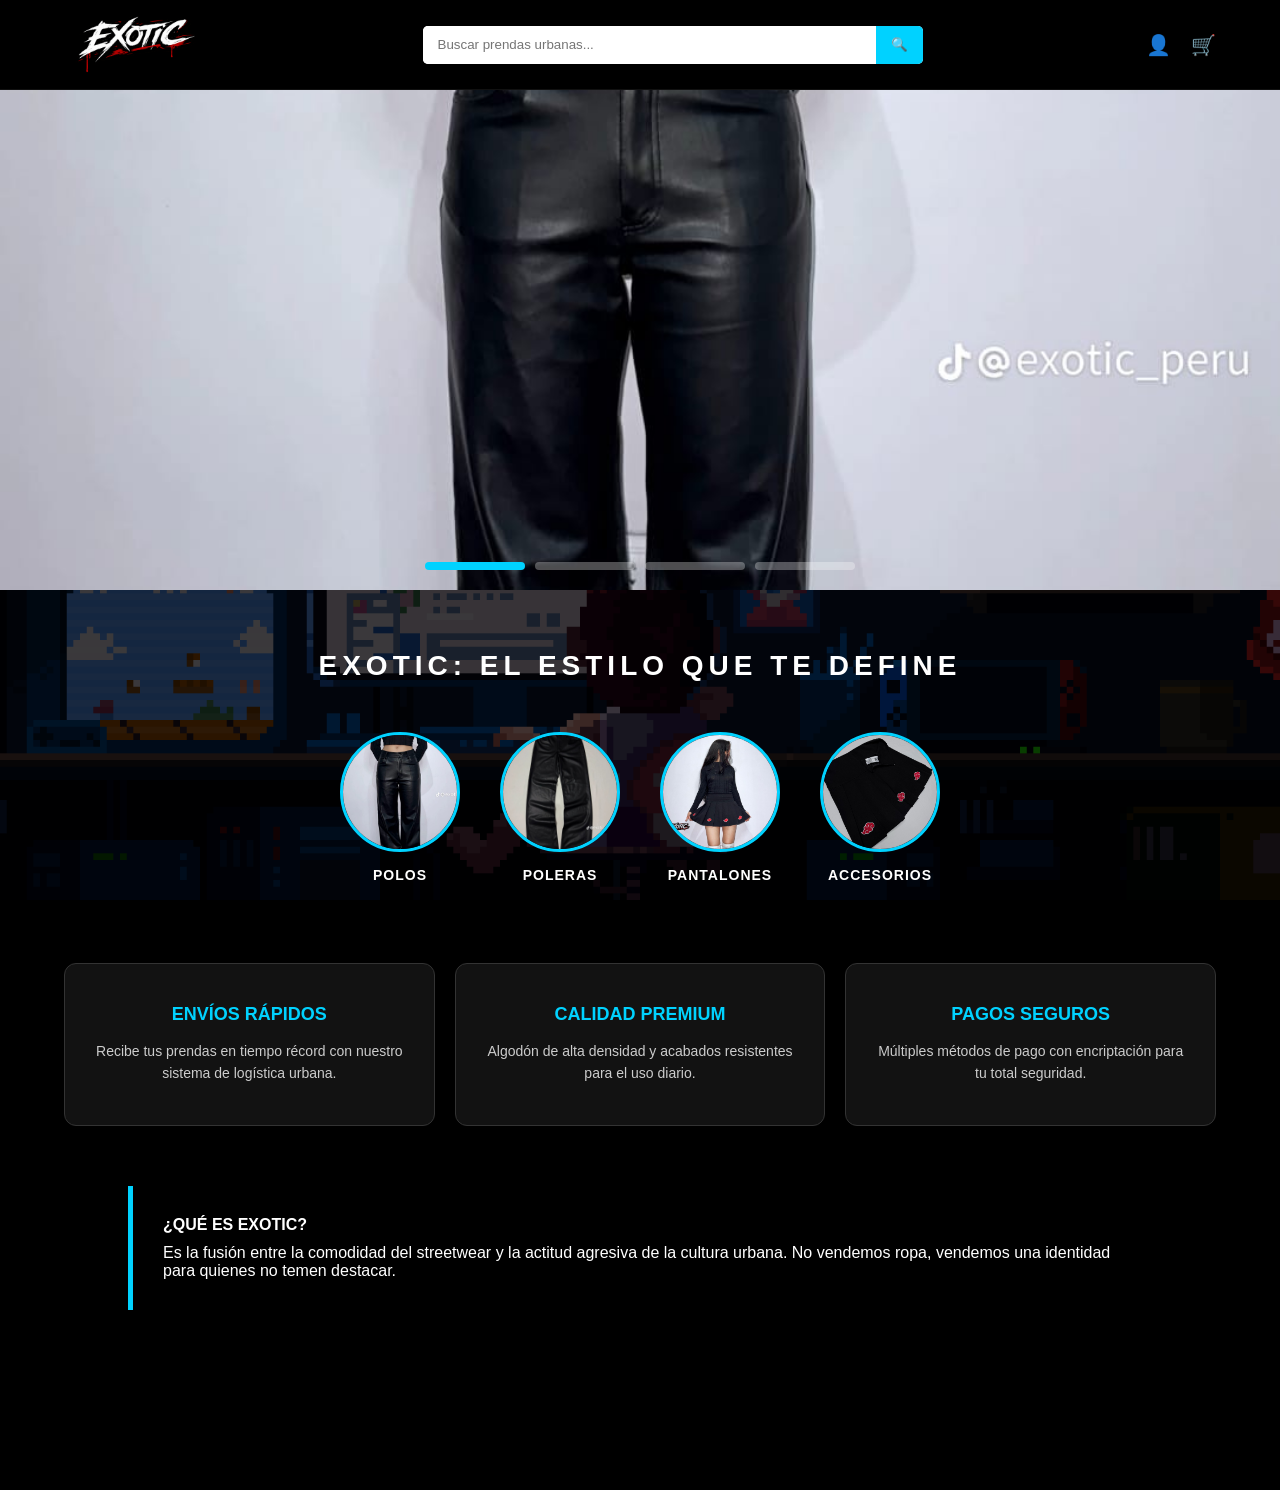
==== index.html @ fcbb45af "Add files via upload" ====
<!DOCTYPE html>
<html lang="es">
<head>
    <meta charset="UTF-8">
    <meta name="viewport" content="width=device-width, initial-scale=1.0">
    <title>Exotic - Estilo Urbano</title>
    <link rel="stylesheet" href="prendas.css">
</head>
<body>

    <!-- Header -->
    <header class="main-header">
        <div class="header-top">
            <div class="logo">
                <img src="imagenes/Logo_exotic.png" alt="Exotic Logo">
            </div>
            <div class="search-container">
                <input type="text" placeholder="Buscar prendas urbanas...">
                <button class="search-btn">🔍</button>
            </div>
            <div class="user-menu">
                <span class="icon">👤</span>
                <span class="icon">🛒</span>
            </div>
        </div>
    </header>

    <!-- Slider (Igual al anterior) -->
    <div class="slider-viewport">
        <div class="slider-wrapper">
            <div class="slide"><img src="imagenes/ropa_1.jpeg" alt="Slide 1"></div>
            <div class="slide"><img src="imagenes/ropa_2.jpg" alt="Slide 2"></div>
            <div class="slide"><img src="imagenes/ropa_3.jpg" alt="Slide 3"></div>
            <div class="slide"><img src="imagenes/ropa_4.jpg" alt="Slide 4"></div>
        </div>
        <div class="slider-dots">
            <span class="dot active"></span>
            <span class="dot"></span>
            <span class="dot"></span>
            <span class="dot"></span>
        </div>
    </div>

    <!-- SECCIÓN CON FONDO Y CONTENIDO -->
    <div class="main-content-bg">
        <!-- El content-wrapper es OBLIGATORIO para que el texto se vea -->
        <div class="content-wrapper">
            
            <div class="title-container reveal">
                <h2 class="info-main-title">EXOTIC: EL ESTILO QUE TE DEFINE</h2>
            </div>

            <!-- Categorías Circulares -->
            <section class="quick-categories reveal">
                <div class="category-item">
                    <img src="imagenes/ropa_1.jpeg" alt="Polos">
                    <span>POLOS</span>
                </div>
                <div class="category-item">
                    <img src="imagenes/ropa_2.jpg" alt="Poleras">
                    <span>POLERAS</span>
                </div>
                <div class="category-item">
                    <img src="imagenes/ropa_3.jpg" alt="Pantalones">
                    <span>PANTALONES</span>
                </div>
                <div class="category-item">
                    <img src="imagenes/ropa_4.jpg" alt="Accesorios">
                    <span>ACCESORIOS</span>
                </div>
            </section>

            <!-- Bloques de Información -->
            <section class="info-section">
                <div class="info-cards-container">
                    <div class="info-card reveal">
                        <h3>ENVÍOS RÁPIDOS</h3>
                        <p>Recibe tus prendas en tiempo récord con nuestro sistema de logística urbana.</p>
                    </div>
                    <div class="info-card reveal">
                        <h3>CALIDAD PREMIUM</h3>
                        <p>Algodón de alta densidad y acabados resistentes para el uso diario.</p>
                    </div>
                    <div class="info-card reveal">
                        <h3>PAGOS SEGUROS</h3>
                        <p>Múltiples métodos de pago con encriptación para tu total seguridad.</p>
                    </div>
                </div>

                <div class="featured-text-box reveal">
                    <h4>¿QUÉ ES EXOTIC?</h4>
                    <p>Es la fusión entre la comodidad del streetwear y la actitud agresiva de la cultura urbana. No vendemos ropa, vendemos una identidad para quienes no temen destacar.</p>
                </div>
            </section>

        </div> <!-- Fin de content-wrapper -->
    </div> <!-- Fin de main-content-bg -->

    <script src="prendas.js"></script>
</body>
</html>
---- prendas.css ----
/* =========================================
   1. RESET Y CONFIGURACIÓN BASE
   ========================================= */
* {
    margin: 0;
    padding: 0;
    box-sizing: border-box;
}

body {
    background-color: #000;
    color: #fff;
    font-family: 'Segoe UI', Tahoma, Geneva, Verdana, sans-serif;
    overflow-x: hidden;
}

/* =========================================
   2. HEADER (Logo, Buscador, Menú)
   ========================================= */
.main-header {
    background: #000;
    padding: 10px 5%;
    position: sticky;
    top: 0;
    z-index: 1000; /* Siempre por encima de todo */
    height: 90px;
    display: flex;
    align-items: center;
    border-bottom: 1px solid #111;
}

.header-top {
    display: flex;
    width: 100%;
    justify-content: space-between;
    align-items: center;
}

.logo img {
    height: 90px;
    transition: transform 0.3s ease; /* Esto permite que la expansión sea fluida */
    cursor: pointer;
}

.logo img:hover {
    transform: scale(1.25);
}

.search-container {
    flex: 1;
    max-width: 500px;
    display: flex;
    background: #fff;
    border-radius: 5px;
    height: 38px;
    overflow: hidden;
    margin: 0 20px;
}

.search-container input {
    flex: 1;
    border: none;
    padding: 0 15px;
    outline: none;
    color: #000;
}

.search-btn {
    background: #00d2ff;
    border: none;
    padding: 0 15px;
    cursor: pointer;
    color: #000;
}

.user-menu {
    display: flex;
    gap: 20px;
    font-size: 20px;
    cursor: pointer;
}

/* =========================================
   3. SLIDER PRINCIPAL
   ========================================= */
.slider-viewport {
    width: 100%;
    height: 500px;
    position: relative;
    overflow: hidden;
}

.slider-wrapper {
    display: flex;
    height: 100%;
    transition: transform 0.5s ease-in-out;
}

.slide {
    min-width: 100%;
    height: 100%;
}

.slide img {
    width: 100%;
    height: 100%;
    object-fit: cover;
}

.slider-dots {
    position: absolute;
    bottom: 20px;
    left: 50%;
    transform: translateX(-50%);
    display: flex;
    gap: 10px;
}

.dot {
    width: 100px; /* Estilo alargado según captura */
    height: 8px;
    background: rgba(255, 255, 255, 0.3);
    border-radius: 4px;
    cursor: pointer;
}

.dot.active {
    background: #00d2ff;
}

/* =========================================
   4. SECCIÓN DE FONDO Y CONTENIDO (Z-INDEX)
   ========================================= */
.main-content-bg {
    background-image: url('imagenes/delta.gif');
    background-size: cover;
    background-position: center;
    background-attachment: fixed;
    position: relative;
    width: 100%;
    min-height: 100vh;
}

/* Capa oscura para legibilidad del texto */
.main-content-bg::before {
    content: "";
    position: absolute;
    top: 0;
    left: 0;
    width: 100%;
    height: 100%;
    background: rgba(0, 0, 0, 0.75);
    z-index: 1; /* Fondo nivel 1 */
}

/* Contenedor que eleva la información */
.content-wrapper {
    position: relative;
    z-index: 10; /* Contenido nivel 10 (Encima del fondo) */
    padding: 60px 0;
}

/* =========================================
   5. CATEGORÍAS Y TEXTOS
   ========================================= */
.title-container {
    text-align: center;
    margin-bottom: 50px;
}

.info-main-title {
    font-size: 28px;
    letter-spacing: 5px;
    font-weight: bold;
    text-transform: uppercase;
}

.quick-categories {
    display: flex;
    justify-content: center;
    gap: 40px;
    flex-wrap: wrap;
    margin-bottom: 80px;
}

.category-item {
    display: flex;
    flex-direction: column;
    align-items: center;
    gap: 15px;
}

.category-item img {
    width: 120px;
    height: 120px;
    border-radius: 50%;
    border: 3px solid #00d2ff;
    object-fit: cover;
    transition: transform 0.3s ease, box-shadow 0.3s ease;
}

.category-item:hover img {
    transform: scale(1.1);
    box-shadow: 0 0 20px rgba(0, 210, 255, 0.5);
}

.category-item span {
    font-weight: bold;
    font-size: 14px;
    letter-spacing: 1px;
}

/* =========================================
   6. TARJETAS DE INFORMACIÓN
   ========================================= */
.info-cards-container {
    display: flex;
    justify-content: center;
    gap: 20px;
    padding: 0 5%;
    flex-wrap: wrap;
}

.info-card {
    background: rgba(20, 20, 20, 0.9);
    padding: 40px 25px;
    border-radius: 12px;
    border: 1px solid #333;
    flex: 1 1 300px;
    max-width: 400px;
    text-align: center;
    
    transition: transform 0.3s ease, box-shadow 0.3s ease, background 0.3s ease;
    cursor: default;
}

.info-card:hover {
    transform: scale(1.05); 
    box-shadow: 0 10px 25px rgba(0, 210, 255, 0.2); 
    background: rgba(30, 30, 30, 0.95); 
    border-color: #00d2ff; 
}

.info-card h3 {
    color: #00d2ff;
    margin-bottom: 15px;
    font-size: 18px;
}

.info-card p {
    font-size: 14px;
    line-height: 1.6;
    color: #ccc;
}

.featured-text-box {
    margin: 60px 10% 0;
    padding: 30px;
    background: rgba(0, 0, 0, 0.6);
    border-left: 5px solid #00d2ff;
}

.featured-text-box h4 {
    margin-bottom: 10px;
    color: #fff;
}
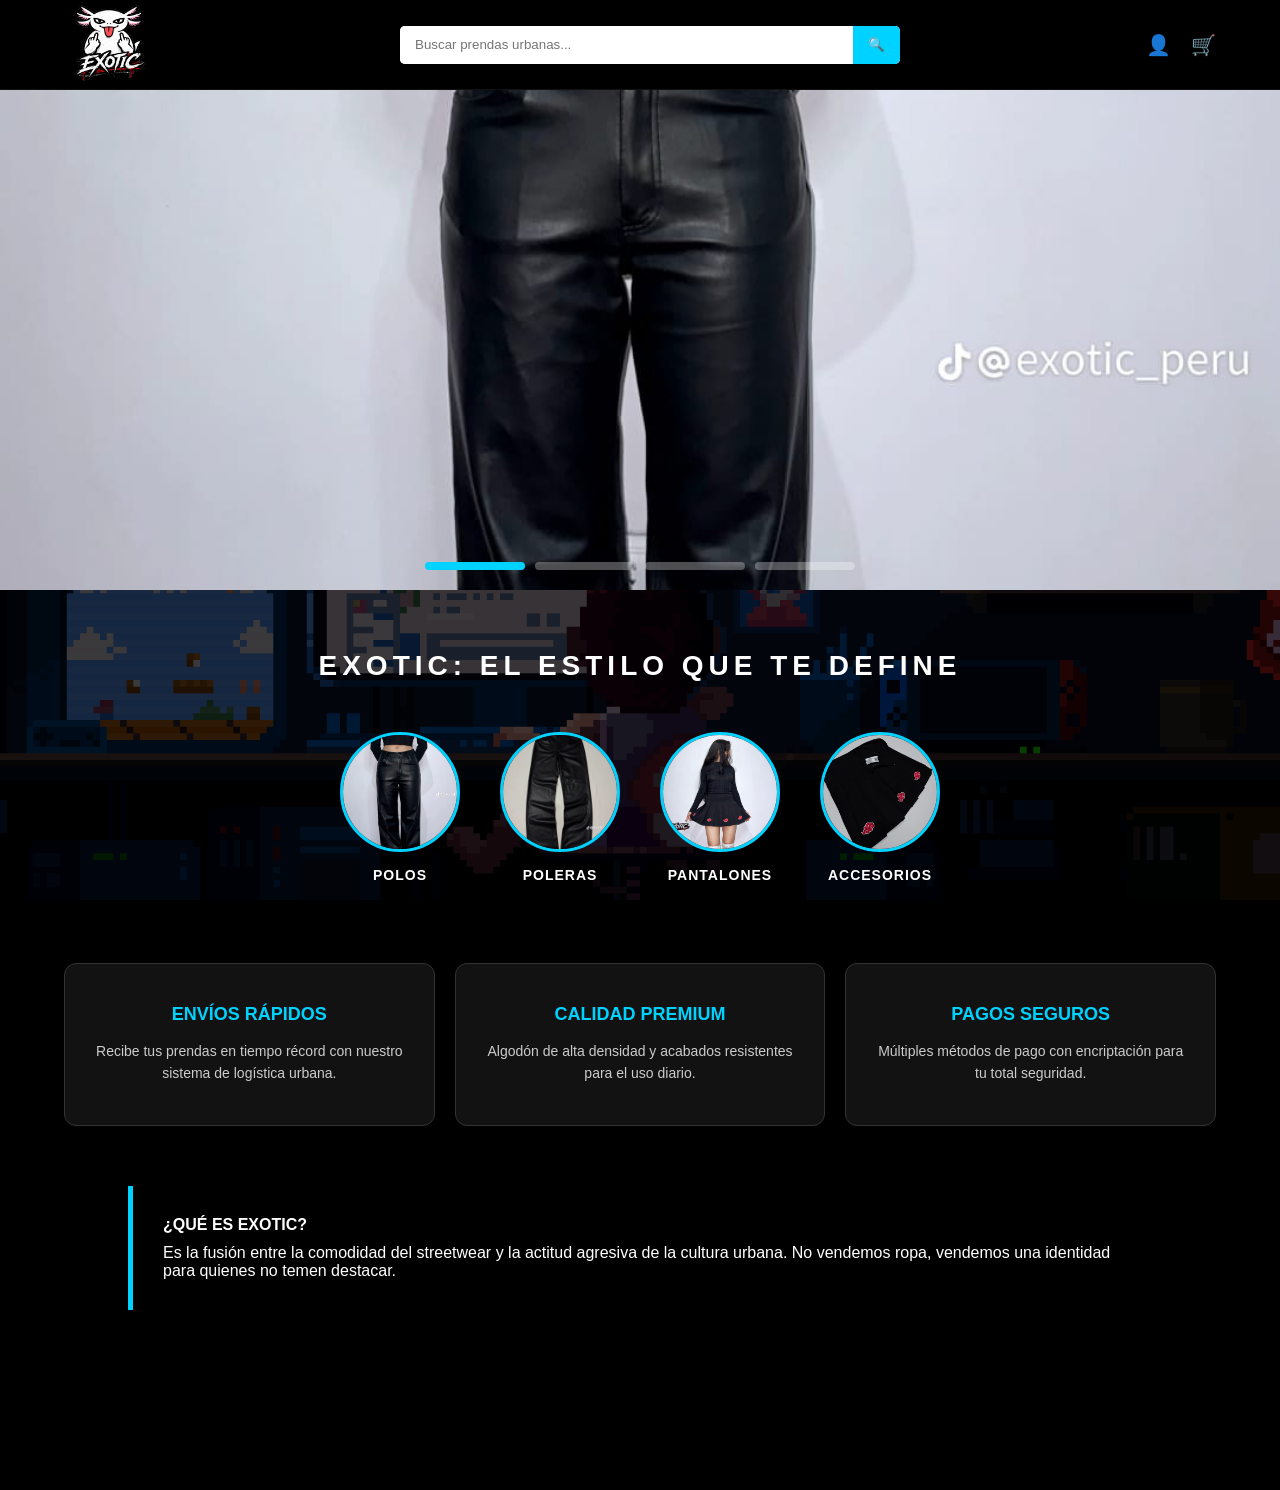
==== commit 08bee150: "Add files via upload" ====
--- a/index.html
+++ b/index.html
@@ -4,6 +4,9 @@
     <meta charset="UTF-8">
     <meta name="viewport" content="width=device-width, initial-scale=1.0">
     <title>Exotic - Estilo Urbano</title>
+    
+    <link rel="icon" href="imagenes/Logo_exotic.png" type="image/png">
+    
     <link rel="stylesheet" href="prendas.css">
 </head>
 <body>
@@ -12,7 +15,7 @@
     <header class="main-header">
         <div class="header-top">
             <div class="logo">
-                <img src="imagenes/Logo_exotic.png" alt="Exotic Logo">
+                <img src="imagenes/logo_ajolote.png.png" alt="Exotic Logo">
             </div>
             <div class="search-container">
                 <input type="text" placeholder="Buscar prendas urbanas...">
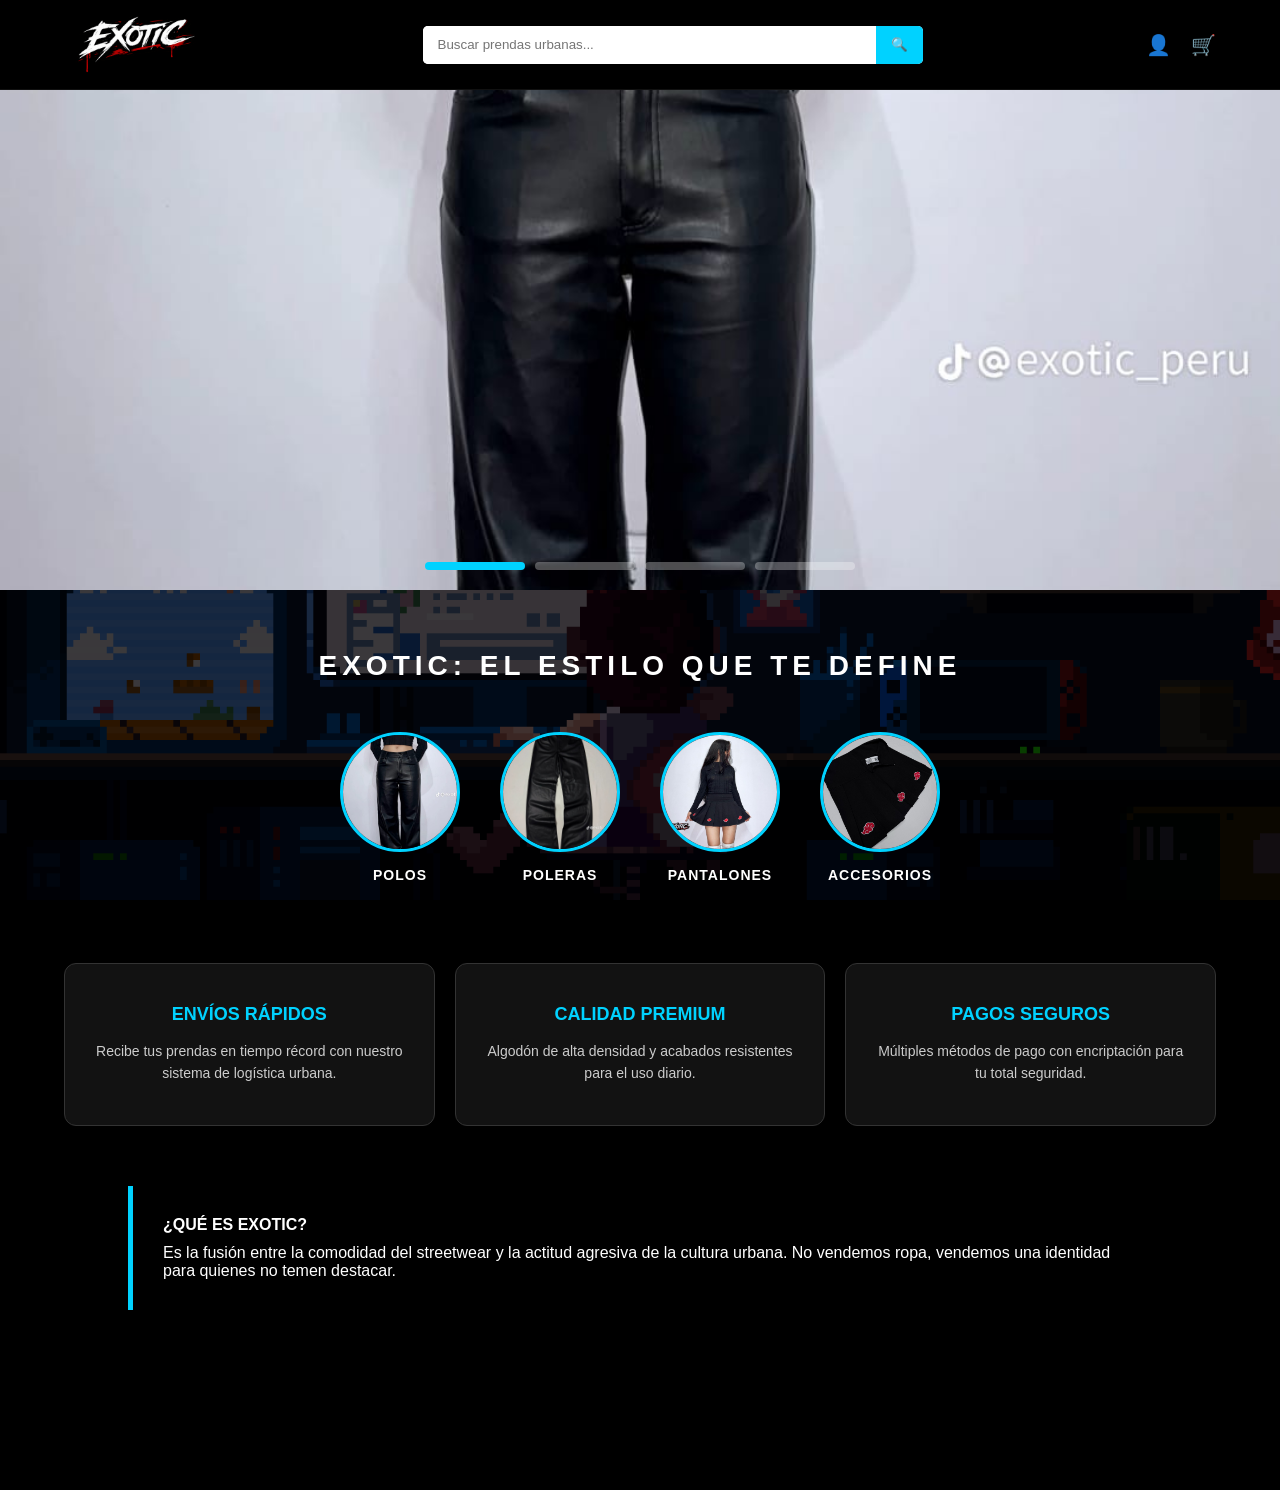
==== commit 57609132: "Add files via upload" ====
--- a/index.html
+++ b/index.html
@@ -5,7 +5,7 @@
     <meta name="viewport" content="width=device-width, initial-scale=1.0">
     <title>Exotic - Estilo Urbano</title>
     
-    <link rel="icon" href="imagenes/Logo_exotic.png" type="image/png">
+    <link rel="icon" href="imagenes/logo_ajolote.png.png" type="image/png">
     
     <link rel="stylesheet" href="prendas.css">
 </head>
@@ -15,7 +15,7 @@
     <header class="main-header">
         <div class="header-top">
             <div class="logo">
-                <img src="imagenes/logo_ajolote.png.png" alt="Exotic Logo">
+                <img src="imagenes/Logo_exotic.png" alt="Exotic Logo">
             </div>
             <div class="search-container">
                 <input type="text" placeholder="Buscar prendas urbanas...">
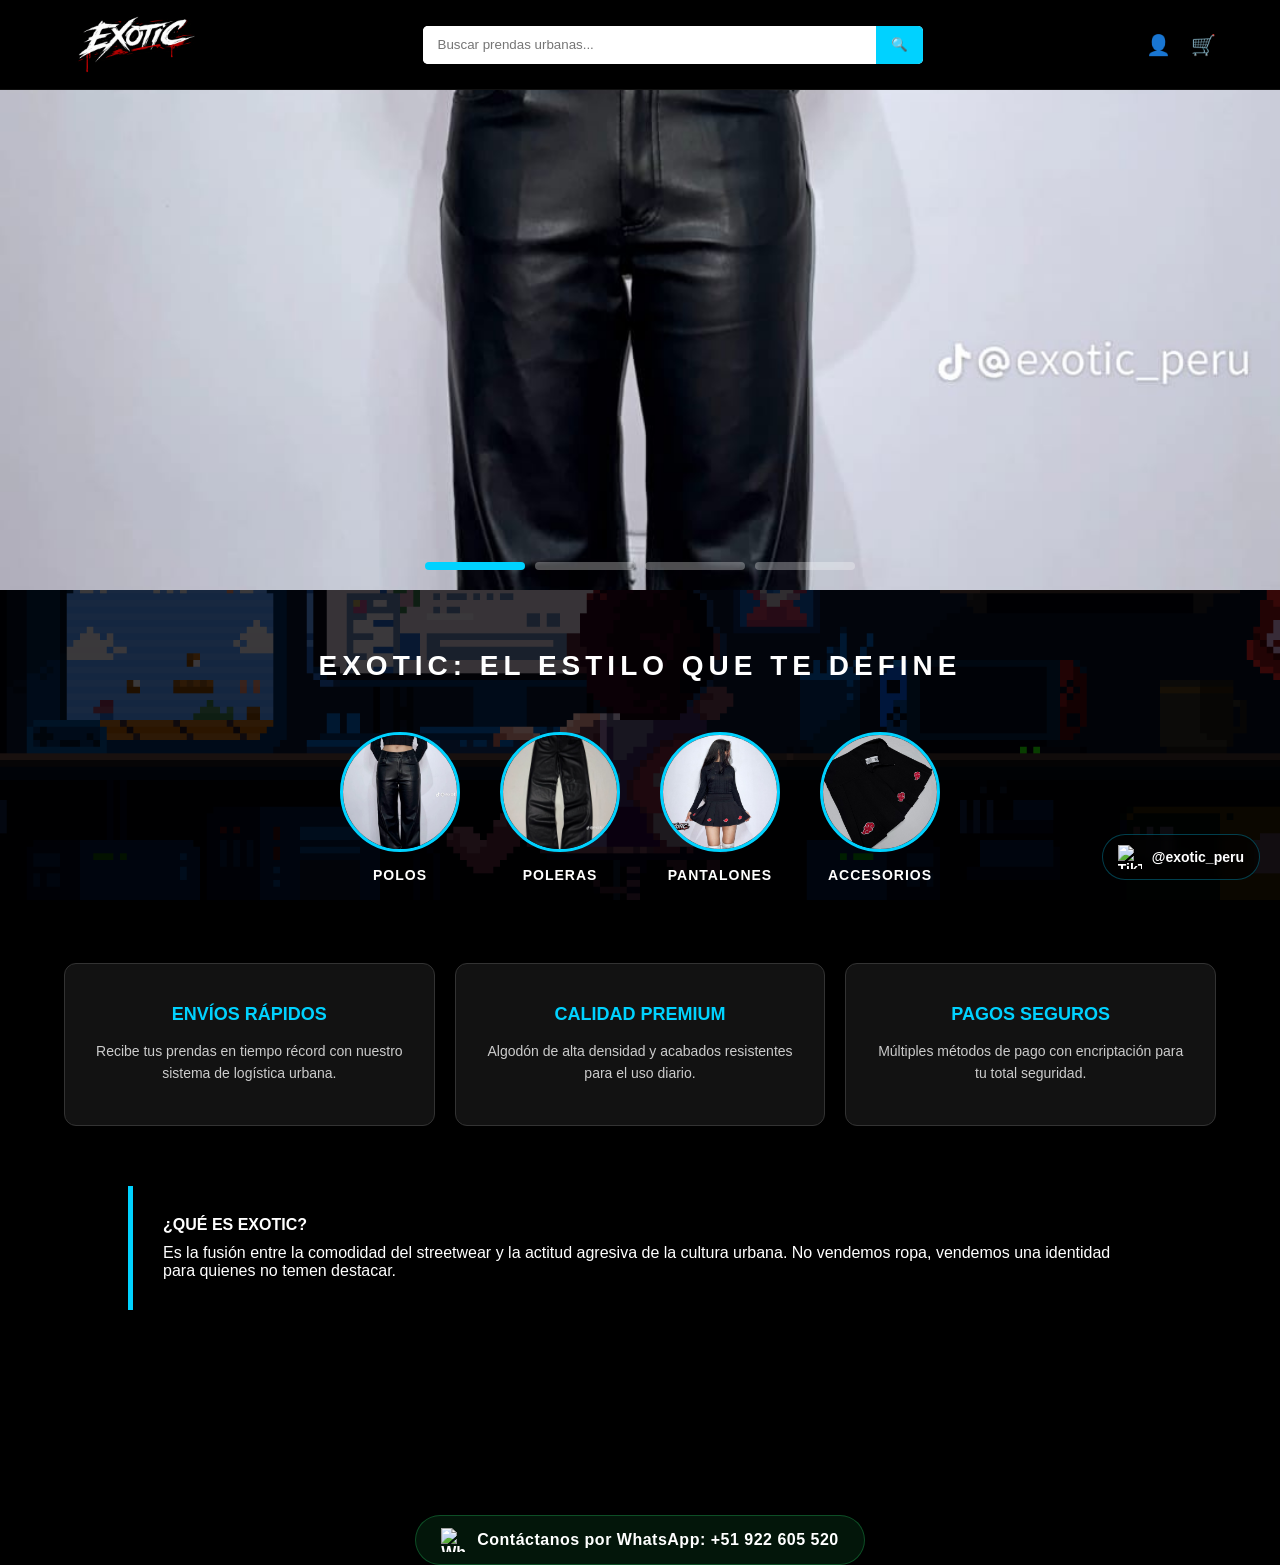
==== commit e6f60898: "Add files via upload" ====
--- a/index.html
+++ b/index.html
@@ -3,7 +3,8 @@
 <head>
     <meta charset="UTF-8">
     <meta name="viewport" content="width=device-width, initial-scale=1.0">
-    <title>Exotic - Estilo Urbano</title>
+    <title>Exotic - Estilo Urbano | Polos, Poleras y Accesorios</title>
+    <meta name="description" content="Encuentra el mejor estilo urbano en Exotic. Variedad en polos, poleras, pantalones y accesorios de calidad premium con envíos rápidos.">
     
     <link rel="icon" href="imagenes/logo_ajolote.png.png" type="image/png">
     
@@ -99,6 +100,21 @@
         </div> <!-- Fin de content-wrapper -->
     </div> <!-- Fin de main-content-bg -->
 
+    <!-- Sección de Contacto WhatsApp -->
+<div class="whatsapp-contact reveal">
+    <a href="https://wa.me/51900000000" target="_blank" class="whatsapp-link">
+        <img src="https://cdn-icons-png.flaticon.com/512/733/733585.png" alt="WhatsApp">
+        <span>Contáctanos por WhatsApp: +51 922 605 520</span>
+    </a>
+</div>
+
+    <div class="social-footer">
+        <a href="https://www.tiktok.com/@exotic_peru" target="_blank" class="social-item">
+            <img src="https://cdn-icons-png.flaticon.com/512/3046/3046121.png" alt="TikTok">
+            <span>@exotic_peru</span>
+        </a>
+    </div>
+
     <script src="prendas.js"></script>
 </body>
 </html>
--- a/prendas.css
+++ b/prendas.css
@@ -265,3 +265,81 @@
     color: #fff;
 }
 
+/* =========================================
+   7. REDES SOCIALES (INFERIOR DERECHA)
+   ========================================= */
+.social-footer {
+    position: fixed;
+    bottom: 20px;
+    right: 20px;
+    z-index: 2000; /* Por encima de todas las capas y el fondo delta.gif */
+    background: rgba(0, 0, 0, 0.6);
+    padding: 10px 15px;
+    border-radius: 30px;
+    backdrop-filter: blur(5px);
+    border: 1px solid rgba(0, 210, 255, 0.3);
+    transition: transform 0.3s ease;
+}
+
+.social-item {
+    display: flex;
+    align-items: center;
+    gap: 10px;
+    text-decoration: none;
+    color: #fff;
+    font-weight: bold;
+    font-size: 14px;
+}
+
+.social-item img {
+    width: 24px;
+    height: 24px;
+}
+
+.social-footer:hover {
+    transform: scale(1.1);
+    background: rgba(0, 210, 255, 0.2);
+    border-color: #00d2ff;
+}
+
+/* =========================================
+   8. CONTACTO WHATSAPP (DEBAJO DE INFO)
+   ========================================= */
+.whatsapp-contact {
+    margin-top: 25px;
+    display: flex;
+    justify-content: center;
+    padding: 0 10%;
+}
+
+.whatsapp-link {
+    display: flex;
+    align-items: center;
+    gap: 12px;
+    background: rgba(37, 211, 102, 0.1); /* Verde WhatsApp muy sutil */
+    padding: 12px 25px;
+    border-radius: 50px;
+    text-decoration: none;
+    color: #fff;
+    font-weight: bold;
+    border: 1px solid rgba(37, 211, 102, 0.3);
+    transition: all 0.3s ease;
+}
+
+.whatsapp-link img {
+    width: 24px;
+    height: 24px;
+}
+
+.whatsapp-link span {
+    font-size: 16px;
+    letter-spacing: 0.5px;
+}
+
+/* Efecto de expansión coherente con tus tarjetas e imágenes */
+.whatsapp-link:hover {
+    transform: scale(1.05);
+    background: rgba(37, 211, 102, 0.2);
+    border-color: #25d366;
+    box-shadow: 0 0 15px rgba(37, 211, 102, 0.3);
+}
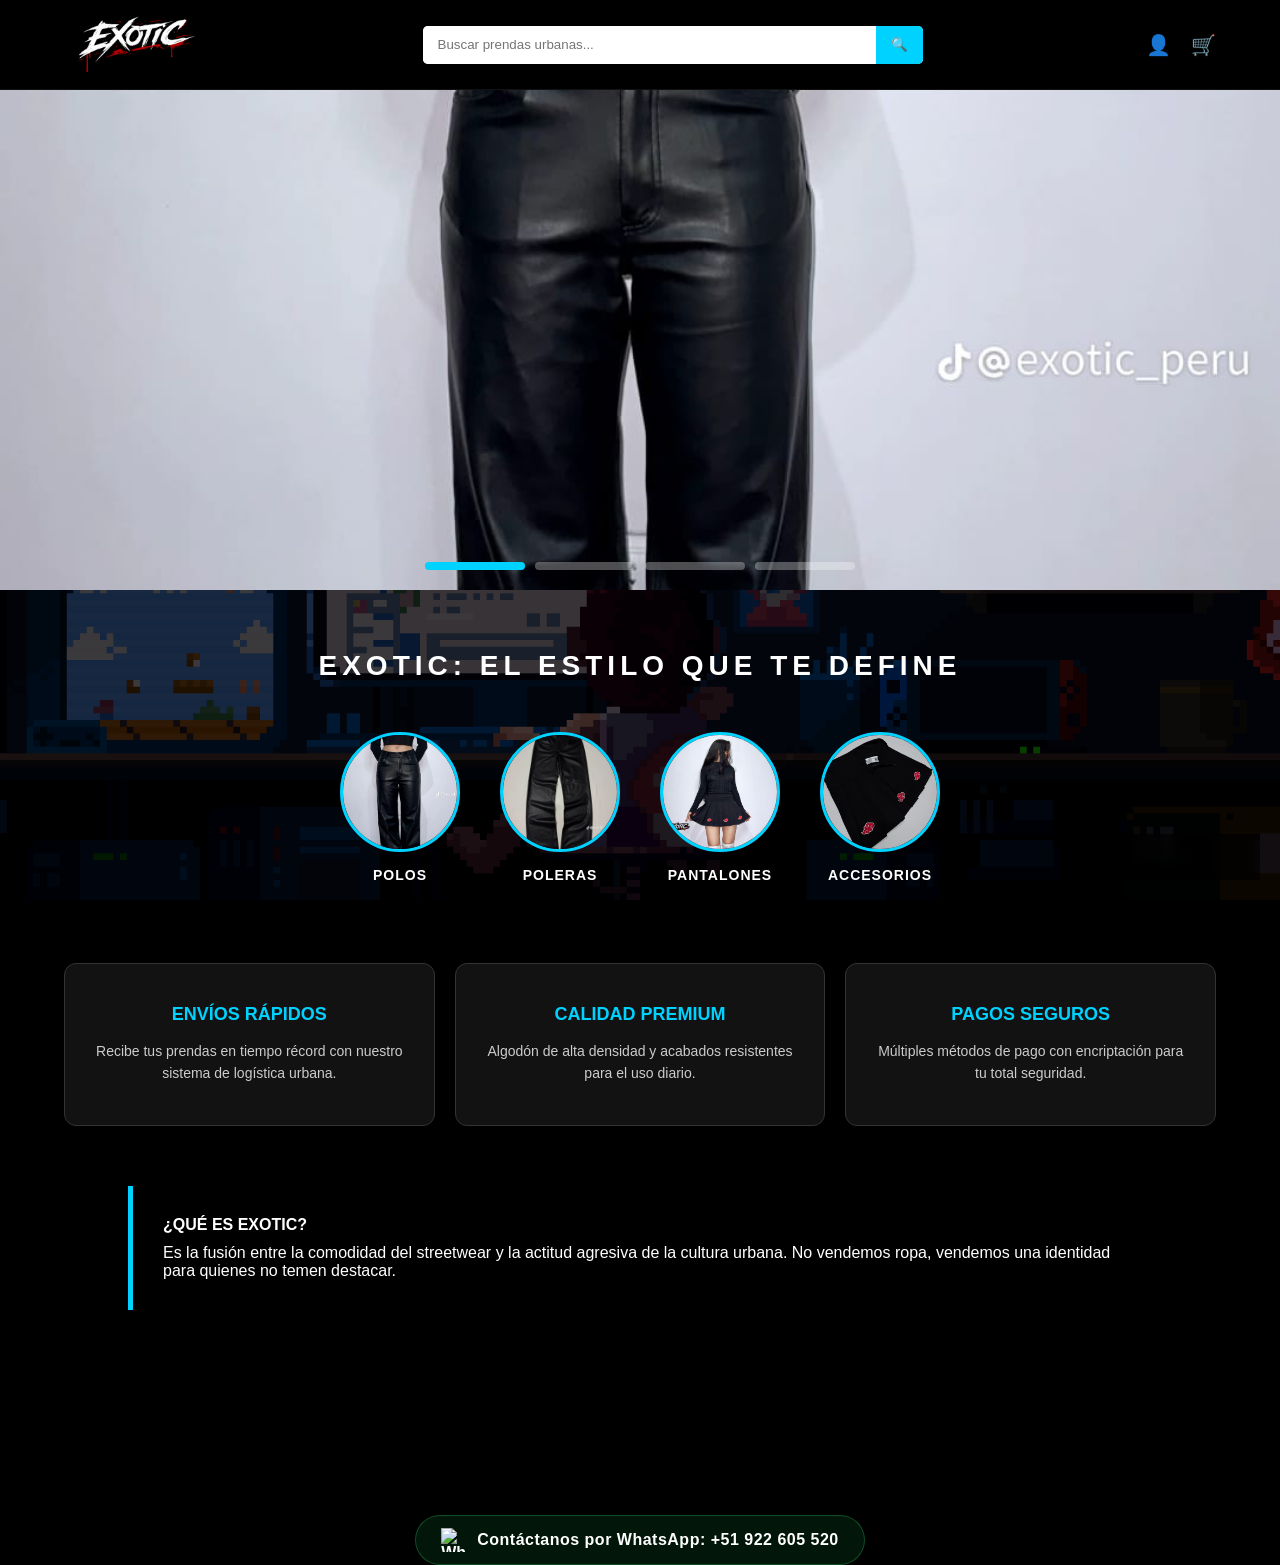
==== commit 5a2ddba1: "Add files via upload" ====
--- a/index.html
+++ b/index.html
@@ -102,7 +102,7 @@
 
     <!-- Sección de Contacto WhatsApp -->
 <div class="whatsapp-contact reveal">
-    <a href="https://wa.me/51900000000" target="_blank" class="whatsapp-link">
+    <a href="https://wa.me/51922605520" target="_blank" class="whatsapp-link">
         <img src="https://cdn-icons-png.flaticon.com/512/733/733585.png" alt="WhatsApp">
         <span>Contáctanos por WhatsApp: +51 922 605 520</span>
     </a>
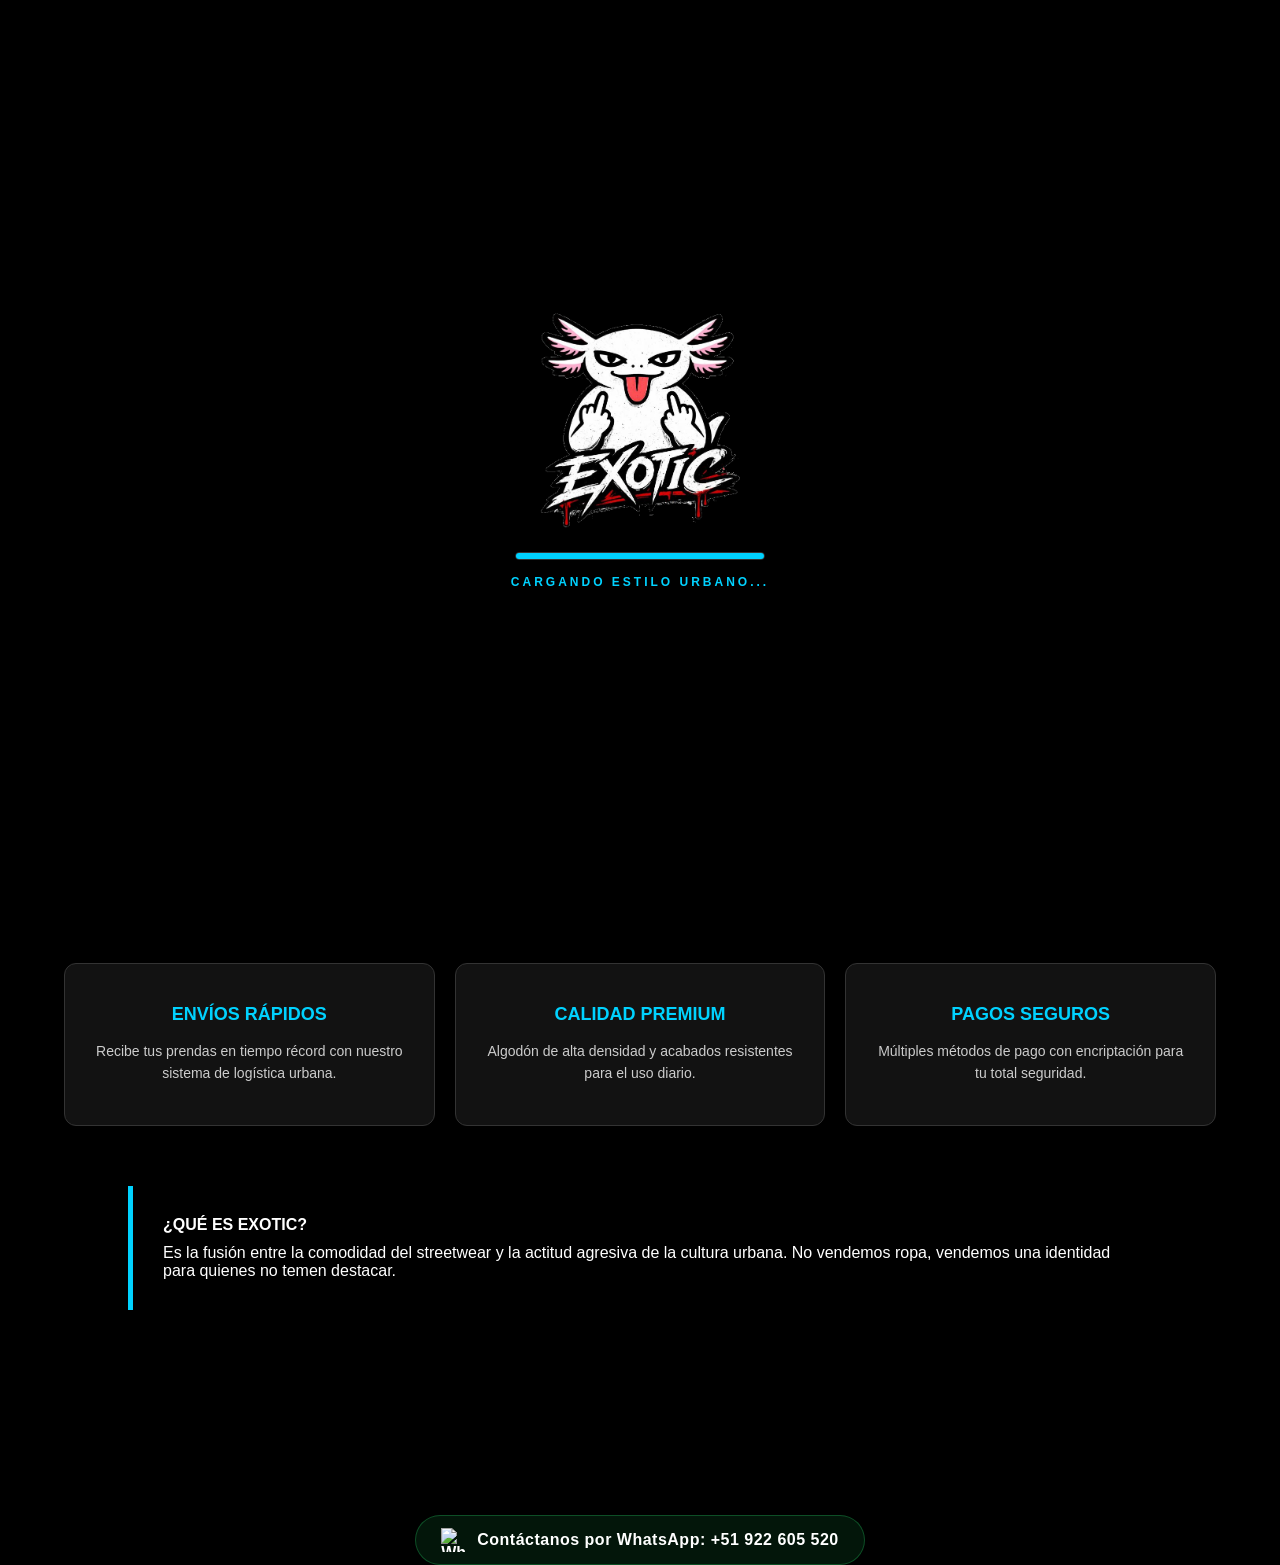
==== commit 638a4c46: "Add files via upload" ====
--- a/index.html
+++ b/index.html
@@ -11,6 +11,16 @@
     <link rel="stylesheet" href="prendas.css">
 </head>
 <body>
+
+    <div id="loader">
+    <div class="loader-content">
+        <img src="imagenes/logo_ajolote.png.png" alt="Cargando Exotic" class="loader-logo">
+        <div class="loading-bar-container">
+            <div class="loading-bar"></div>
+        </div>
+        <p>CARGANDO ESTILO URBANO...</p>
+    </div>
+</div>
 
     <!-- Header -->
     <header class="main-header">
--- a/prendas.css
+++ b/prendas.css
@@ -1,3 +1,77 @@
+/* =========================================
+   0. PANTALLA DE CARGA (PRELOADER)
+   ========================================= */
+#loader {
+    position: fixed;
+    top: 0;
+    left: 0;
+    width: 100%;
+    height: 100vh;
+    background: #000; /* Fondo negro sólido para ocultar todo */
+    display: flex;
+    justify-content: center;
+    align-items: center;
+    z-index: 9999; /* Máxima prioridad */
+    transition: opacity 0.5s ease, visibility 0.5s ease;
+}
+
+.loader-content {
+    text-align: center;
+}
+
+.loader-logo {
+    width: 200px; /* Un poco más grande para que destaque */
+    margin-bottom: 20px;
+    animation: pulse 1.5s infinite ease-in-out;
+}
+
+/* Barra de carga estilo retro */
+.loading-bar-container {
+    width: 250px;
+    height: 8px;
+    background: #111;
+    border: 1px solid #333;
+    border-radius: 10px;
+    margin: 0 auto 15px;
+    overflow: hidden;
+}
+
+.loading-bar {
+    width: 0%;
+    height: 100%;
+    background: #00d2ff;
+    box-shadow: 0 0 10px #00d2ff;
+    animation: loadProgress 2.5s forwards; /* Simula el progreso */
+}
+
+.loader-content p {
+    font-size: 12px;
+    letter-spacing: 3px;
+    color: #00d2ff;
+    font-weight: bold;
+}
+
+/* Animaciones */
+@keyframes pulse {
+    0% { transform: scale(1); opacity: 0.8; }
+    50% { transform: scale(1.1); opacity: 1; }
+    100% { transform: scale(1); opacity: 0.8; }
+}
+
+@keyframes loadProgress {
+    0% { width: 0%; }
+    50% { width: 70%; }
+    100% { width: 100%; }
+}
+
+/* Clase para ocultar el loader */
+#loader.hidden {
+    opacity: 0;
+    visibility: hidden;
+}
+
+
+
 /* =========================================
    1. RESET Y CONFIGURACIÓN BASE
    ========================================= */
